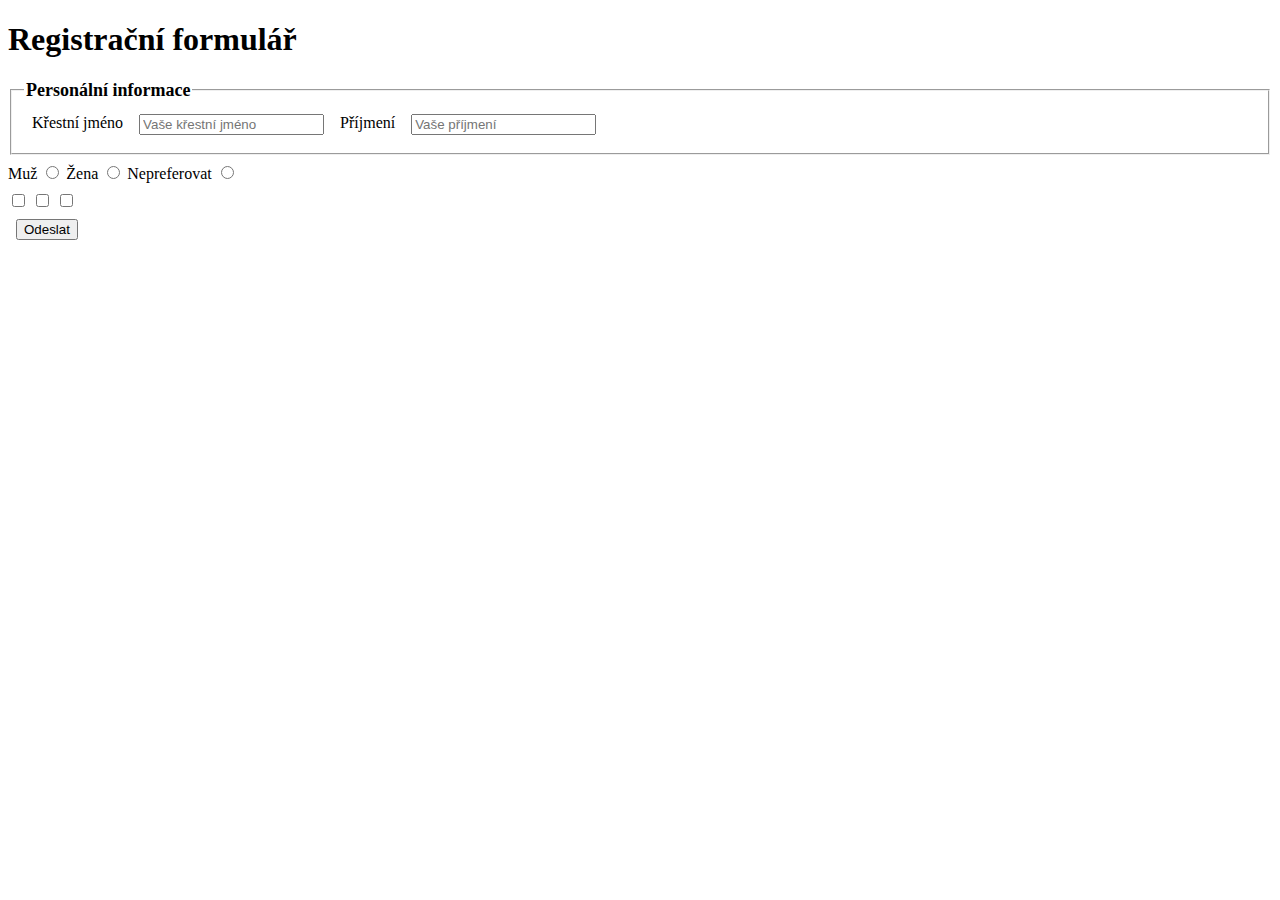
==== form.html @ 68273452 "edit" ====
<!DOCTYPE html>
<html lang="en">
<head>
    <meta charset="UTF-8">
    <meta name="viewport" content="width=device-width, initial-scale=1.0">
    <title>Registrační formulář</title>
    <style>
        .btn {
            margin-top: 5px;
        }
        .my-1 {
            margin: 8px 0;
        }
        div {
            margin: 8px;
        }
        .pi {
            font-weight: bold;
            font-size: large;
        }
        fieldset {
            display: flex;
        }
    </style>
</head>
<body>
    <h1>Registrační formulář</h1>
    <form>
        <fieldset>
            <legend class="pi">Personální informace</legend>
            <div><label for="krestni">Křestní jméno</label></div>
            <div><input type="text" name="krestni" id="krestni" placeholder="Vaše křestní jméno"></div>
            <div><label for="krestni">Příjmení</label></div>
            <div><input type="password" name="prijmeni" id="prijmeni" placeholder="Vaše příjmení"></div>
            
        </fieldset>
        <div class="my-1">
            <label for="muz">Muž</label>
            <input type="radio" name="pohlavi" id="muz">
            <label for="muz">Žena</label>
            <input type="radio" name="pohlavi" id="zena">
            <label for="muz">Nepreferovat</label>
            <input type="radio" name="pohlavi" id="nepreferovat">
        </div>
        <div class="my-1">
            <label for=""></label>
            <input type="checkbox" name="" id="">
            <label for=""></label>
            <input type="checkbox" name="" id="">
            <label for=""></label>
            <input type="checkbox" name="" id="">
        </div>

        <div class="btn"><input type="submit" value="Odeslat"></div>
    </form>



</body>
</html>
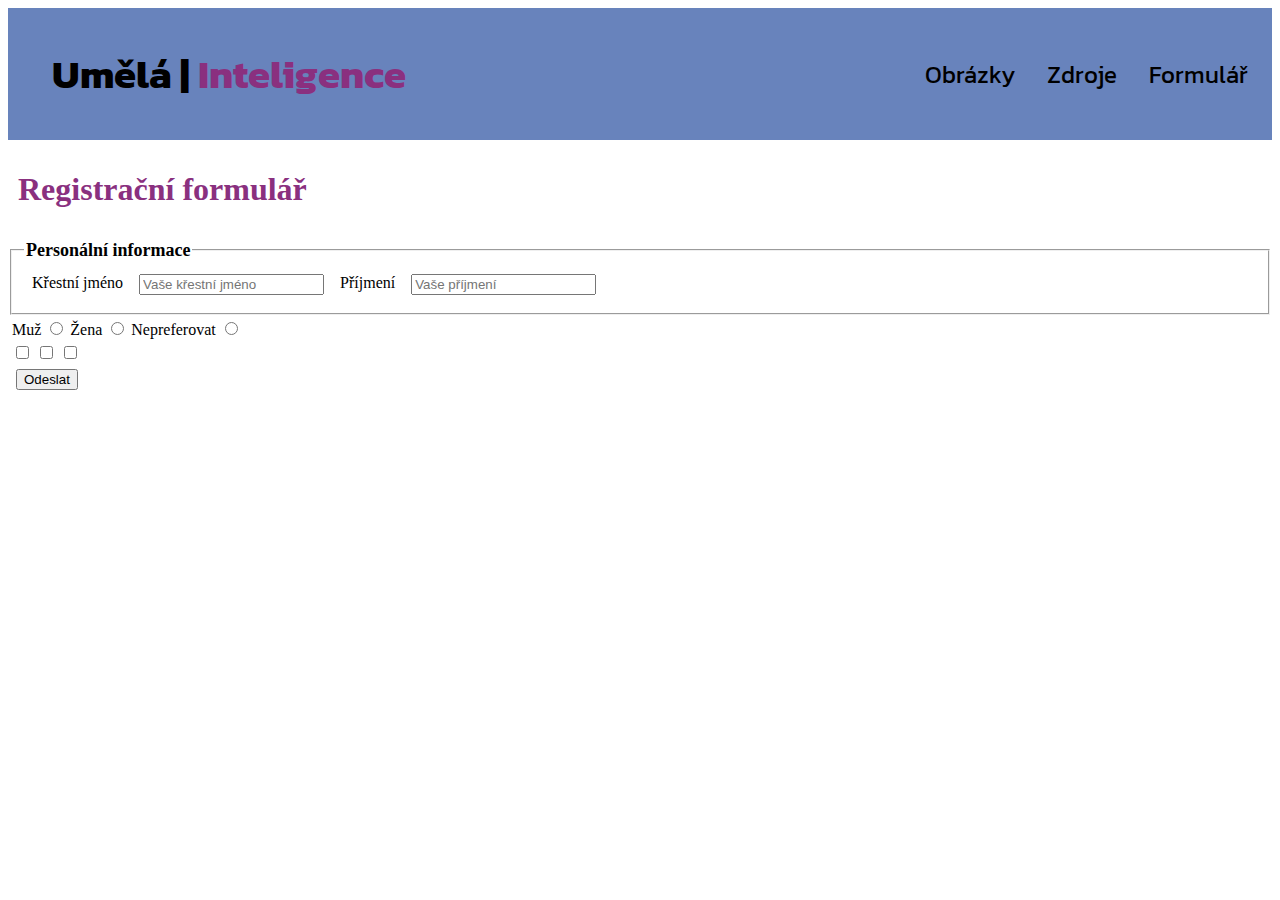
==== commit 5e06e141: "edi" ====
--- a/form.html
+++ b/form.html
@@ -4,12 +4,16 @@
     <meta charset="UTF-8">
     <meta name="viewport" content="width=device-width, initial-scale=1.0">
     <title>Registrační formulář</title>
+    <link rel="stylesheet" href="https://cdnjs.cloudflare.com/ajax/libs/font-awesome/6.4.2/css/all.min.css"
+        integrity="sha512-z3gLpd7yknf1YoNbCzqRKc4qyor8gaKU1qmn+CShxbuBusANI9QpRohGBreCFkKxLhei6S9CQXFEbbKuqLg0DA=="
+        crossorigin="anonymous" referrerpolicy="no-referrer" />
+        <link rel="stylesheet" href="./css/style_form.css">
     <style>
         .btn {
-            margin-top: 5px;
+            margin-top: 6px;
         }
         .my-1 {
-            margin: 8px 0;
+            margin: 4px ;
         }
         div {
             margin: 8px;
@@ -22,8 +26,22 @@
             display: flex;
         }
     </style>
+
 </head>
 <body>
+
+    <nav id="navbar">
+        <div class="logec">
+            <p id="logo" href="index.html"><i class="fa-solid fa-code fa-fade fa-2m icon-code"></i>&nbsp;Umělá&nbsp;|&nbsp;<span id="logo2">Inteligence</span></p>
+        </div>
+        <ul>
+            <li><a href="index.html"><i class="fa-solid fa-house fa-fade"></i></a></li>
+            <li><a href="https://www.shutterstock.com/cs/search/um%C4%9Bl%C3%A1-inteligence" target="_blank">Obrázky</a></li>
+            <li><a href="https://cs.wikipedia.org/wiki/Um%C4%9Bl%C3%A1_inteligence" target="_blank">Zdroje</a></li>
+            <li><a href="form.html">Formulář</a></li>
+        </ul>
+    </nav>
+
     <h1>Registrační formulář</h1>
     <form>
         <fieldset>
--- a/css/style_form.css
+++ b/css/style_form.css
@@ -0,0 +1,252 @@
+@import url('https://fonts.googleapis.com/css2?family=Inter:wght@300&display=swap');
+@import url('https://fonts.googleapis.com/css2?family=Kanit:wght@300&display=swap');
+
+  <link rel="preconnect" href="https://fonts.googleapis.com">
+  <link rel="preconnect" href="https://fonts.gstatic.com" crossorigin>
+  <link href="https://fonts.googleapis.com/css2?family=Gabarito&display=swap" rel="stylesheet">
+
+* {
+    margin: 0;
+    padding: 0;
+    box-sizing: border-box;
+}
+
+:root {
+    --primary-color: #6883BC;
+    --secondary-color: #8A307F;
+}
+
+#logo {
+    font-weight: bold;
+    font-size: 2.5rem;
+    display: flex;
+    font-family: 'Kanit', sans-serif;
+    padding: 20px;
+    margin-top: auto;
+    margin-bottom: auto;
+}
+
+#logo2 {
+    color: var(--secondary-color);
+}
+
+.icon-code {
+    padding-top: 0.5rem;
+}
+
+.text-primary {
+    background-color: none;
+    color: var(--primary-color);
+    font-family: 'Inter', sans-serif;
+}
+
+.text-secondary {
+    background-color: none;
+    color: var(--secondary-color);
+    font-family: 'Inter', sans-serif;
+}
+
+#navbar {
+    background-color: var(--primary-color);
+    color: black;
+    display: flex;
+    justify-content: space-between;
+    flex-wrap: wrap;
+    padding: 8px;
+}
+
+#navbar a {
+    color: black;
+    text-decoration: none;
+    font-size: 1.5rem;
+}
+
+#logec {
+    color: black;
+    text-decoration: none;
+    font-size: 2rem;
+}
+
+#navbar ul {
+    display: flex;
+    list-style: none;
+    align-items: center;
+}
+
+#navbar ul li a {
+    padding: 0.75rem;
+    margin: 0 0.25rem;
+    size: 10px;
+    font-family: 'Kanit', sans-serif;    
+}
+
+#navbar ul li a:hover {
+    background-color: var(--secondary-color);
+    border-radius: 5px;
+}
+
+@media only screen and (max-width:700px) {
+    #navbar ul {
+        margin-top: 1rem;
+    }
+}
+
+table, th, td {
+    border: 2px solid grey;
+}
+
+h1 {
+    color: var(--secondary-color);
+    padding: 10px
+}
+
+body {
+    width: auto;
+}
+
+h2, h3 {
+    color: black;
+    margin: 2px;
+    font-size: 2rem;
+    font-family: 'Inter', sans-serif;
+}
+
+h4 {
+    color: black;
+    margin: 2px;
+    font-size: 1.5rem;
+    font-family: 'Inter', sans-serif;
+}
+
+p {
+    padding-left: 30px;
+    padding-right: 60px;
+    font-family: 'Inter', sans-serif;
+    color: black;
+    font-size: 1.5rem;
+}
+
+#zdroje {
+    text-align: left;
+    color: black;
+    font-size: 1.5rem;
+}
+
+#showcase {
+    background: #333 url('../img/ai-picture.jpg') no-repeat center center/cover;
+    height: 110vh;
+}
+
+#showcase .showcase-content {
+    display: flex;
+    flex-direction: column;
+    text-align: center;
+    justify-content: center;
+    align-items: center;
+    height: 100%;
+    padding: 0 2rem;
+    background-color: rgba(0,0,0,.5);
+}
+
+.l-heading {
+    font-size: 4rem;
+    margin-bottom: 1.3rem;
+    line-height: 1.1;
+    font-family: 'Kanit', sans-serif;  
+    color: var(--primary-color);
+}
+
+.lead {
+    font-size: 1.4rem;
+    margin-bottom: 2rem;
+    font-weight: bold;
+    text-align: center;
+    display: flex;
+    color: var(--secondary-color);
+}
+
+.container {
+    max-width: 1000px;
+    margin: auto;
+    padding: 0 2rem;
+}
+
+.text-center {
+    text-align: center;
+}
+
+.m-heading {
+    font-size: 2rem;
+    margin-bottom: 1rem;
+    padding-top: 2rem;
+}
+
+.py-1 {
+    padding: 1.5rem 0;
+}
+
+#what .items {
+    display: flex;
+    padding-bottom: 3rem;
+}
+
+#what .item {
+    text-align: center;
+    padding: 1rem;
+    flex: 1;
+}
+
+#what .items .item i {
+    background-color: var(--primary-color);
+    padding: 2rem;
+    border-radius: 50%;
+    margin-bottom: 
+}
+
+.bg-light {
+    background: #f4f4f4;
+    color: #333;
+}
+
+.bg-dark {
+    background: #333;
+    color: #f4f4f4;
+}
+
+.py-1 {
+    padding: 0.5rem 0;
+}
+
+.p-2 {
+    padding: 2rem;
+}
+
+.p-3 {
+    padding: 3rem;
+}
+
+.list {
+    margin: 0.5rem 0;
+    list-style: none;
+}
+
+.list li {
+    padding: 0.5rem 0;
+    border-bottom: #444 dotted 2px;
+    font-family: 'Inter', sans-serif;
+    font-size: 1.2rem;
+}
+
+#who {
+    display: flex;
+}
+
+#who div {
+    flex: 1;
+}
+
+#who .who-img{
+    background: #333 url('../img/ai2-picture.jpg') no-repeat center center/cover;
+    height: 110vh;
+    width: 40vh;
+}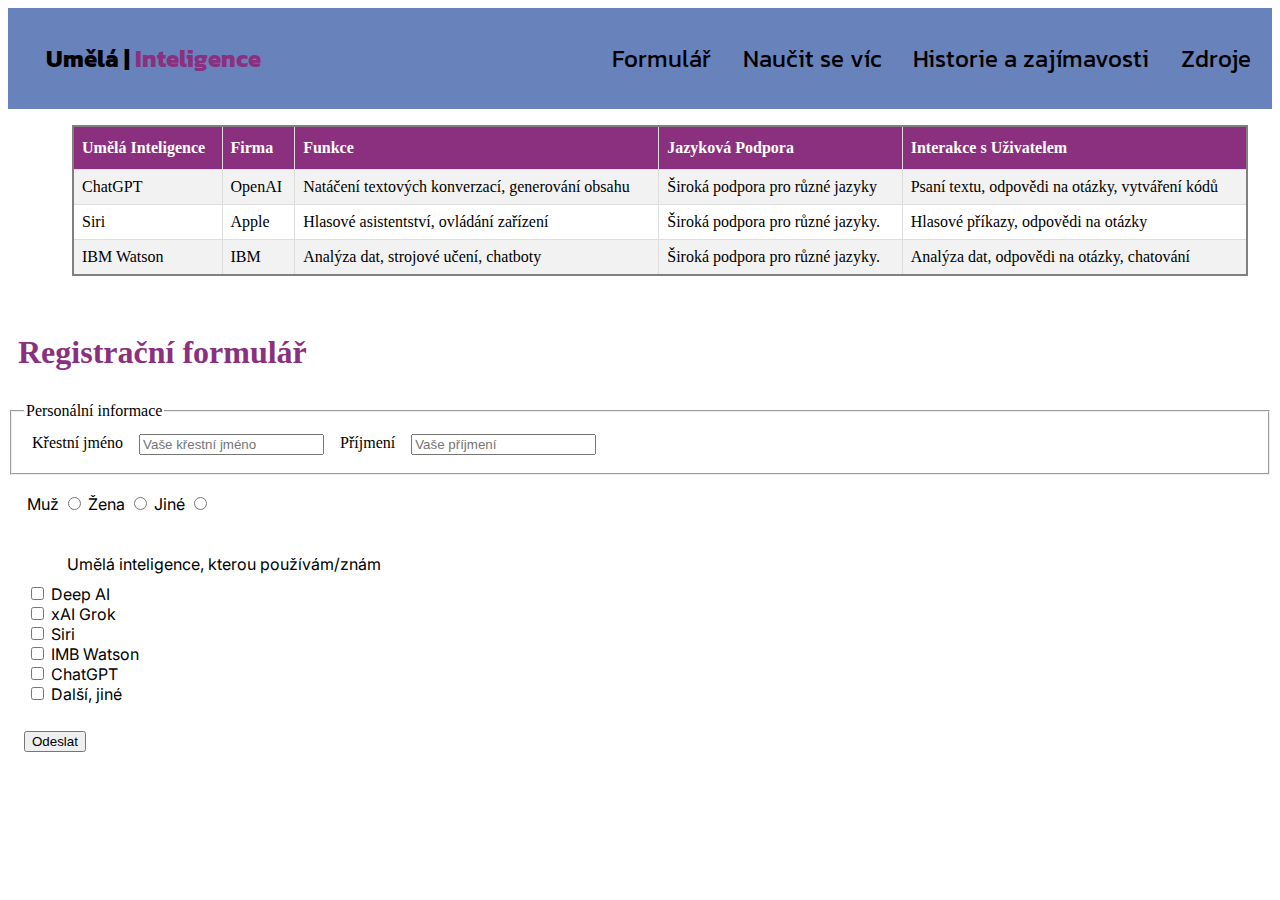
==== commit 9c786234: "edit" ====
--- a/form.html
+++ b/form.html
@@ -7,7 +7,7 @@
     <link rel="stylesheet" href="https://cdnjs.cloudflare.com/ajax/libs/font-awesome/6.4.2/css/all.min.css"
         integrity="sha512-z3gLpd7yknf1YoNbCzqRKc4qyor8gaKU1qmn+CShxbuBusANI9QpRohGBreCFkKxLhei6S9CQXFEbbKuqLg0DA=="
         crossorigin="anonymous" referrerpolicy="no-referrer" />
-        <link rel="stylesheet" href="./css/style_form.css">
+        <link rel="stylesheet" href="./css/style.css">
     <style>
         .btn {
             margin-top: 6px;
@@ -32,47 +32,87 @@
 
     <nav id="navbar">
         <div class="logec">
-            <p id="logo" href="index.html"><i class="fa-solid fa-code fa-fade fa-2m icon-code"></i>&nbsp;Umělá&nbsp;|&nbsp;<span id="logo2">Inteligence</span></p>
+            <a id="logo" href="index.html"><i class="fa-solid fa-code fa-fade fa-2m icon-code"></i>&nbsp;Umělá&nbsp;|&nbsp;<span id="logo2">Inteligence</span></a>
         </div>
         <ul>
             <li><a href="index.html"><i class="fa-solid fa-house fa-fade"></i></a></li>
-            <li><a href="https://www.shutterstock.com/cs/search/um%C4%9Bl%C3%A1-inteligence" target="_blank">Obrázky</a></li>
+            <li><a href="form.html">Formulář</a></li>
+            <li><a href="index.html#naucitese">Naučit se víc</a></li>
+            <li><a href="index.html#historie_zajimavosti">Historie a zajímavosti</a></li>
             <li><a href="https://cs.wikipedia.org/wiki/Um%C4%9Bl%C3%A1_inteligence" target="_blank">Zdroje</a></li>
-            <li><a href="form.html">Formulář</a></li>
         </ul>
     </nav>
+
+    <table class="my-table">
+        <tr>
+            <th>Umělá Inteligence</th>
+            <th>Firma</th>
+            <th>Funkce</th>
+            <th>Jazyková Podpora</th>
+            <th>Interakce s Uživatelem</th>
+        </tr>
+        <tr>
+            <td>ChatGPT</td>
+            <td>OpenAI</td>
+            <td>Natáčení textových konverzací, generování obsahu</td>
+            <td>Široká podpora pro různé jazyky</td>
+            <td>Psaní textu, odpovědi na otázky, vytváření kódů</td>
+        </tr>
+        <tr>
+            <td>Siri</td>
+            <td>Apple</td>
+            <td>Hlasové asistentství, ovládání zařízení</td>
+            <td>Široká podpora pro různé jazyky.</td>
+            <td>Hlasové příkazy, odpovědi na otázky</td>
+        </tr>
+        <tr>
+            <td>IBM Watson</td>
+            <td>IBM</td>
+            <td>Analýza dat, strojové učení, chatboty</td>
+            <td>Široká podpora pro různé jazyky.</td>
+            <td>Analýza dat, odpovědi na otázky, chatování</td>
+        </tr>
+    </table>
 
     <h1>Registrační formulář</h1>
     <form>
         <fieldset>
-            <legend class="pi">Personální informace</legend>
+            <legend>Personální informace</legend>
             <div><label for="krestni">Křestní jméno</label></div>
             <div><input type="text" name="krestni" id="krestni" placeholder="Vaše křestní jméno"></div>
             <div><label for="krestni">Příjmení</label></div>
-            <div><input type="password" name="prijmeni" id="prijmeni" placeholder="Vaše příjmení"></div>
-            
+            <div><input type="text" name="prijmeni" id="prijmeni" placeholder="Vaše příjmení"></div>
         </fieldset>
-        <div class="my-1">
+        <div class="myform">
             <label for="muz">Muž</label>
             <input type="radio" name="pohlavi" id="muz">
             <label for="muz">Žena</label>
             <input type="radio" name="pohlavi" id="zena">
-            <label for="muz">Nepreferovat</label>
-            <input type="radio" name="pohlavi" id="nepreferovat">
+            <label for="muz">Jiné</label>
+            <input type="radio" name="pohlavi" id="jine">
         </div>
-        <div class="my-1">
-            <label for=""></label>
-            <input type="checkbox" name="" id="">
-            <label for=""></label>
-            <input type="checkbox" name="" id="">
-            <label for=""></label>
-            <input type="checkbox" name="" id="">
+        <div class="myform">
+            <p class="p-form">Umělá inteligence, kterou používám/znám</p>
+            <input type="checkbox" name="ai" id="deep">
+            <label for="">Deep AI</label>
+            <br>
+            <input type="checkbox" name="ai" id="xaigrok">
+            <label for="">xAI Grok</label>
+            <br>
+            <input type="checkbox" name="ai" id="siri">
+            <label for="">Siri</label>
+            <br>
+            <input type="checkbox" name="ai" id="imb">
+            <label for="">IMB Watson</label>
+            <br>
+            <input type="checkbox" name="ai" id="chatgpt">
+            <label for="">ChatGPT</label>
+            <br>
+            <input type="checkbox" name="ai" id="jine">
+            <label for="">Další, jiné</label>
         </div>
-
-        <div class="btn"><input type="submit" value="Odeslat"></div>
+        <div class="div-submit"><input type="submit" value="Odeslat"></div>
     </form>
-
-
 
 </body>
 </html>--- a/css/style.css
+++ b/css/style.css
@@ -0,0 +1,338 @@
+@import url('https://fonts.googleapis.com/css2?family=Inter:wght@300&display=swap');
+@import url('https://fonts.googleapis.com/css2?family=Kanit:wght@300&display=swap');
+@import url('https://fonts.googleapis.com/css2?family=Inter:wght@300&family=Noto+Sans+Georgian:wght@100&display=swap');
+
+  <link rel="preconnect" href="https://fonts.googleapis.com">
+  <link rel="preconnect" href="https://fonts.gstatic.com" crossorigin>
+  <link href="https://fonts.googleapis.com/css2?family=Gabarito&display=swap" rel="stylesheet">
+
+* {
+    margin: 0;
+    padding: 0;
+    box-sizing: border-box;
+}
+
+:root {
+    --primary-color: #6883BC;
+    --secondary-color: #8A307F;
+}
+
+#logo {
+    font-weight: bold;
+    font-size: 2.5rem;
+    display: flex;
+    font-family: 'Kanit', sans-serif;
+    padding: 20px;
+    margin-top: auto;
+    margin-bottom: auto;
+}
+
+#logo2 {
+    color: var(--secondary-color);
+}
+
+.icon-code {
+    padding-top: 0.5rem;
+}
+
+.text-primary {
+    background-color: none;
+    color: var(--primary-color);
+    font-family: 'Inter', sans-serif;
+}
+
+.text-secondary {
+    background-color: none;
+    color: var(--secondary-color);
+    font-family: 'Inter', sans-serif;
+}
+
+#navbar {
+    background-color: var(--primary-color);
+    color: black;
+    display: flex;
+    justify-content: space-between;
+    flex-wrap: wrap;
+    padding: 0.3rem;
+    position: fixed;
+    position: sticky;
+    top: 0;
+    z-index: 1;
+}
+
+#navbar a {
+    color: black;
+    text-decoration: none;
+    font-size: 1.5rem;
+}
+
+#logec {
+    color: black;
+    text-decoration: none;
+    font-size: 2rem;
+}
+
+#navbar ul {
+    display: flex;
+    list-style: none;
+    align-items: center;
+}
+
+#navbar ul li a {
+    padding: 0.75rem;
+    margin: 0 0.25rem;
+    size: 10px;
+    font-family: 'Kanit', sans-serif;    
+}
+
+#navbar ul li a:hover {
+    background-color: var(--secondary-color);
+    border-radius: 5px;
+}
+
+@media only screen and (max-width: 600px) {
+    #navbar {
+        flex-wrap: wrap;
+        justify-content: center;
+    }
+}
+
+table, th, td {
+    border: 2px solid grey;
+}
+
+h1 {
+    color: var(--secondary-color);
+    padding: 10px
+}
+
+body {
+    width: auto;
+}
+
+h2, h3 {
+    color: black;
+    margin: 2px;
+    font-size: 2rem;
+    font-family: 'Inter', sans-serif;
+}
+
+h4 {
+    color: black;
+    margin: 2px;
+    font-size: 1.5rem;
+    font-family: 'Inter', sans-serif;
+}
+
+p {
+    padding-left: 30px;
+    padding-right: 60px;
+    font-family: 'Inter', sans-serif;
+    color: black;
+    font-size: 1.3rem;
+}
+
+#zdroje {
+    text-align: left;
+    color: black;
+    font-size: 1rem;
+    font-family: 'Inter', sans-serif;
+    margin-bottom: 1px;
+}
+
+#showcase {
+    background: #333 url('../img/ai-picture.jpg') no-repeat center center/cover;
+    height: 110vh;
+}
+
+#showcase .showcase-content {
+    display: flex;
+    flex-direction: column;
+    text-align: center;
+    justify-content: center;
+    align-items: center;
+    height: 100%;
+    padding: 0 2rem;
+    background-color: rgba(0,0,0,.5);
+}
+
+.l-heading {
+    font-size: 4rem;
+    margin-bottom: 1.3rem;
+    line-height: 1.1;
+    font-family: 'Kanit', sans-serif;  
+    color: var(--primary-color);
+}
+
+.lead {
+    font-size: 1.4rem;
+    margin-bottom: 2rem;
+    font-weight: bold;
+    text-align: center;
+    display: flex;
+    color: var(--secondary-color);
+}
+
+.btn {
+    display: inline-block;
+    color: white;
+    text-decoration: none;
+    background-color: var(--primary-color);
+    padding: 0.5rem 2rem;
+    font-size: 1.5rem;
+    border: none;
+    border-radius: 7px;
+    font-family: 'Kanit', sans-serif;  
+}
+
+ .btn:hover {
+    background-color: var(--secondary-color);
+ }
+
+.container {
+    max-width: 1000px;
+    margin: auto;
+    padding: 0 2rem;
+    padding-top: 1rem;
+}
+
+.text-center {
+    text-align: center;
+}
+
+.text-top {
+    margin-top: 6rem;
+}
+
+.m-heading {
+    font-size: 2rem;
+    margin-bottom: 1rem;
+    padding-top: 2rem;
+}
+
+.py-1 {
+    padding: 1.5rem 0;
+}
+
+#naucitese .items {
+    display: flex;
+    padding-bottom: 3rem;
+    margin-top: 3rem;
+}
+
+#naucitese .item {
+    text-align: center;
+    padding: 0rem;
+    flex: 1;
+}
+
+#naucitese .items .item i {
+    background-color: var(--primary-color);
+    padding: 2rem;
+    border-radius: 50%;
+}
+
+.bg-light {
+    background: #f4f4f4;
+    color: #333;
+}
+
+.bg-dark {
+    background: #333;
+    color: #f4f4f4;
+}
+
+.py-1 {
+    padding: 0.5rem 0;
+}
+
+.p-2 {
+    padding: 2rem;
+}
+
+.p-3 {
+    padding: 3rem;
+}
+
+.list {
+    margin: 0.5rem 0;
+    list-style: none;
+}
+
+.list li {
+    padding: 0.5rem 0;
+    border-bottom: #444 dotted 2px;
+    font-family: 'Inter', sans-serif;
+    font-size: 1.2rem;
+}
+
+#historie_zajimavosti {
+    display: flex;
+    padding-top: 5rem;
+}
+
+#historie_zajimavosti div {
+    flex: 1;
+}
+
+#historie_zajimavosti .historie_zajimavosti-img{
+    background: #333 url('../img/ai2-picture.jpg') no-repeat center center/cover;
+    height: 110vh;
+    width: 40vh;
+}
+
+table {
+    margin-top: 1rem;
+    margin-bottom: 3rem;
+    margin-left: 4rem;
+    
+}
+
+.my-table {
+    width: 100%;
+    border-collapse: collapse;
+    justify-content: center;
+    width: 93%;
+}
+
+.my-table td,
+.my-table th {
+    border: 1px solid #ddd;
+    padding: 8px;
+}
+
+.my-table tr:nth-child(even) {
+    background-color: #f2f2f2;
+}
+
+.my-table tr:hover {
+    background-color: #ddd;
+}
+
+.my-table th {
+    padding-top: 12px;
+    padding-bottom: 12px;
+    text-align: left;
+    background-color: var(--secondary-color);
+    color: white;
+}
+
+.p-form {
+    text-align: left;
+    font-family: 'Inter', sans-serif;
+    color: black;
+    font-size: 1rem;
+    justify-content: left;
+    margin: 10px;
+}
+
+.myform {
+    padding: 0.7rem;
+    justify-content: space-between;
+    font-family: 'Inter', sans-serif;
+}
+
+.div-submit {
+    padding: 0.50rem;
+    padding-bottom: 5rem;
+}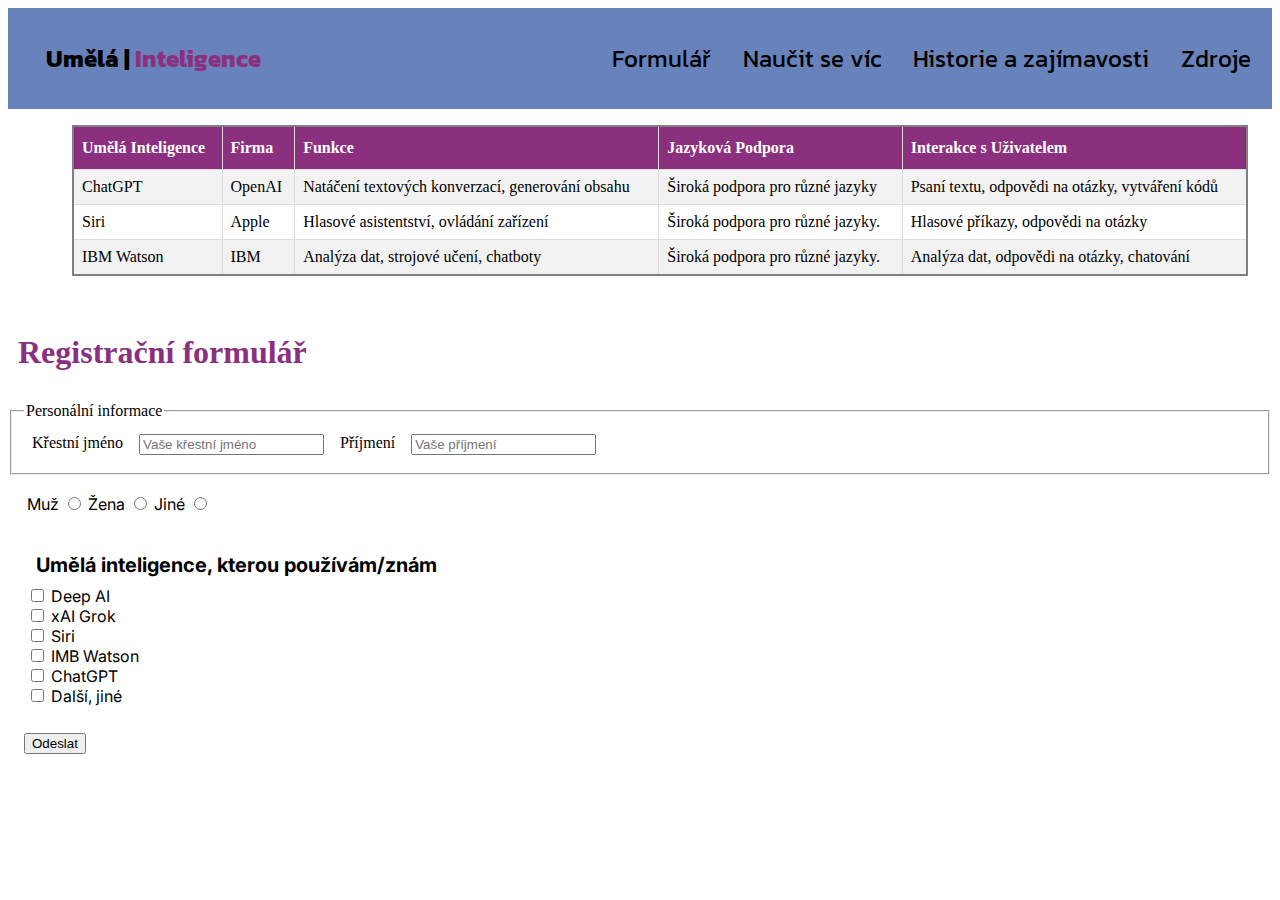
==== commit 587b05b0: "edit" ====
--- a/form.html
+++ b/form.html
@@ -6,7 +6,7 @@
     <title>Registrační formulář</title>
     <link rel="stylesheet" href="https://cdnjs.cloudflare.com/ajax/libs/font-awesome/6.4.2/css/all.min.css"
         integrity="sha512-z3gLpd7yknf1YoNbCzqRKc4qyor8gaKU1qmn+CShxbuBusANI9QpRohGBreCFkKxLhei6S9CQXFEbbKuqLg0DA=="
-        crossorigin="anonymous" referrerpolicy="no-referrer" />
+        crossorigin="anonymous" referrerpolicy="no-referrer">
         <link rel="stylesheet" href="./css/style.css">
     <style>
         .btn {
@@ -26,7 +26,6 @@
             display: flex;
         }
     </style>
-
 </head>
 <body>
 
@@ -80,7 +79,7 @@
             <legend>Personální informace</legend>
             <div><label for="krestni">Křestní jméno</label></div>
             <div><input type="text" name="krestni" id="krestni" placeholder="Vaše křestní jméno"></div>
-            <div><label for="krestni">Příjmení</label></div>
+            <div><label for="prijmeni">Příjmení</label></div>
             <div><input type="text" name="prijmeni" id="prijmeni" placeholder="Vaše příjmení"></div>
         </fieldset>
         <div class="myform">
@@ -92,24 +91,24 @@
             <input type="radio" name="pohlavi" id="jine">
         </div>
         <div class="myform">
-            <p class="p-form">Umělá inteligence, kterou používám/znám</p>
+            <h5>Umělá inteligence, kterou používám/znám</h5>
             <input type="checkbox" name="ai" id="deep">
-            <label for="">Deep AI</label>
+            <label for="deep">Deep AI</label>
             <br>
             <input type="checkbox" name="ai" id="xaigrok">
-            <label for="">xAI Grok</label>
+            <label for="xaigrok">xAI Grok</label>
             <br>
             <input type="checkbox" name="ai" id="siri">
-            <label for="">Siri</label>
+            <label for="siri">Siri</label>
             <br>
             <input type="checkbox" name="ai" id="imb">
-            <label for="">IMB Watson</label>
+            <label for="imb">IMB Watson</label>
             <br>
             <input type="checkbox" name="ai" id="chatgpt">
-            <label for="">ChatGPT</label>
+            <label for="chatgpt">ChatGPT</label>
             <br>
-            <input type="checkbox" name="ai" id="jine">
-            <label for="">Další, jiné</label>
+            <input type="checkbox" name="ai" id="dalsi">
+            <label for="dalsi">Další, jiné</label>
         </div>
         <div class="div-submit"><input type="submit" value="Odeslat"></div>
     </form>
--- a/css/style.css
+++ b/css/style.css
@@ -121,6 +121,13 @@
     color: black;
     margin: 2px;
     font-size: 1.5rem;
+    font-family: 'Inter', sans-serif;
+}
+
+h5 {
+    color: black;
+    margin: 9px;
+    font-size: 20px;
     font-family: 'Inter', sans-serif;
 }
 
@@ -254,6 +261,12 @@
     padding: 3rem;
 }
 
+.nadpis {
+    margin: 10px;
+    font-size: 2rem;
+    text-align: left;
+}
+
 .list {
     margin: 0.5rem 0;
     list-style: none;
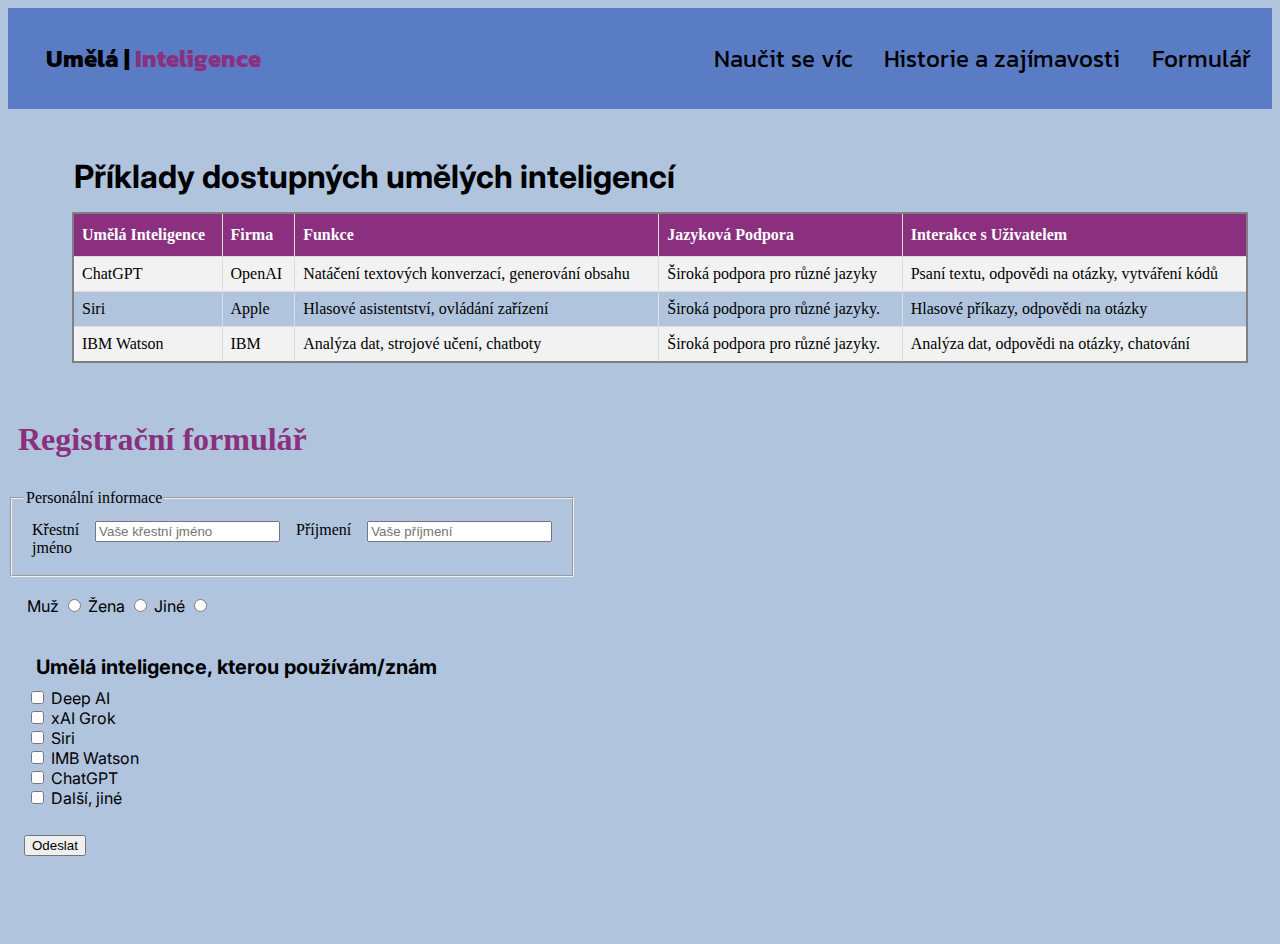
==== commit 73c0d86a: "edit" ====
--- a/form.html
+++ b/form.html
@@ -9,6 +9,10 @@
         crossorigin="anonymous" referrerpolicy="no-referrer">
         <link rel="stylesheet" href="./css/style.css">
     <style>
+        body {
+            background-color: lightsteelblue;
+        }
+
         .btn {
             margin-top: 6px;
         }
@@ -24,6 +28,11 @@
         }
         fieldset {
             display: flex;
+            margin-right: 65rem;
+        }
+        .nadpis {
+            margin-left: 4rem;
+            margin-top: 3rem;
         }
     </style>
 </head>
@@ -35,12 +44,15 @@
         </div>
         <ul>
             <li><a href="index.html"><i class="fa-solid fa-house fa-fade"></i></a></li>
-            <li><a href="form.html">Formulář</a></li>
             <li><a href="index.html#naucitese">Naučit se víc</a></li>
             <li><a href="index.html#historie_zajimavosti">Historie a zajímavosti</a></li>
-            <li><a href="https://cs.wikipedia.org/wiki/Um%C4%9Bl%C3%A1_inteligence" target="_blank">Zdroje</a></li>
+            <li><a href="form.html">Formulář</a></li>
         </ul>
     </nav>
+
+    <div class="nadpis">
+        <h3>Příklady dostupných umělých inteligencí</h3>
+    </div>
 
     <table class="my-table">
         <tr>
--- a/css/style.css
+++ b/css/style.css
@@ -13,7 +13,7 @@
 }
 
 :root {
-    --primary-color: #6883BC;
+    --primary-color: #5a7cc5;
     --secondary-color: #8A307F;
 }
 
@@ -108,6 +108,7 @@
 
 body {
     width: auto;
+    background-color: lightsteelblue;
 }
 
 h2, h3 {
@@ -215,6 +216,7 @@
     font-size: 2rem;
     margin-bottom: 1rem;
     padding-top: 2rem;
+    color: var(--secondary-color);
 }
 
 .py-1 {
@@ -265,7 +267,11 @@
     margin: 10px;
     font-size: 2rem;
     text-align: left;
-}
+    color: var(--primary-color);
+    font-weight: bold;
+}
+
+
 
 .list {
     margin: 0.5rem 0;
@@ -282,10 +288,12 @@
 #historie_zajimavosti {
     display: flex;
     padding-top: 5rem;
+    
 }
 
 #historie_zajimavosti div {
     flex: 1;
+    background-color: #c7d4f0;
 }
 
 #historie_zajimavosti .historie_zajimavosti-img{
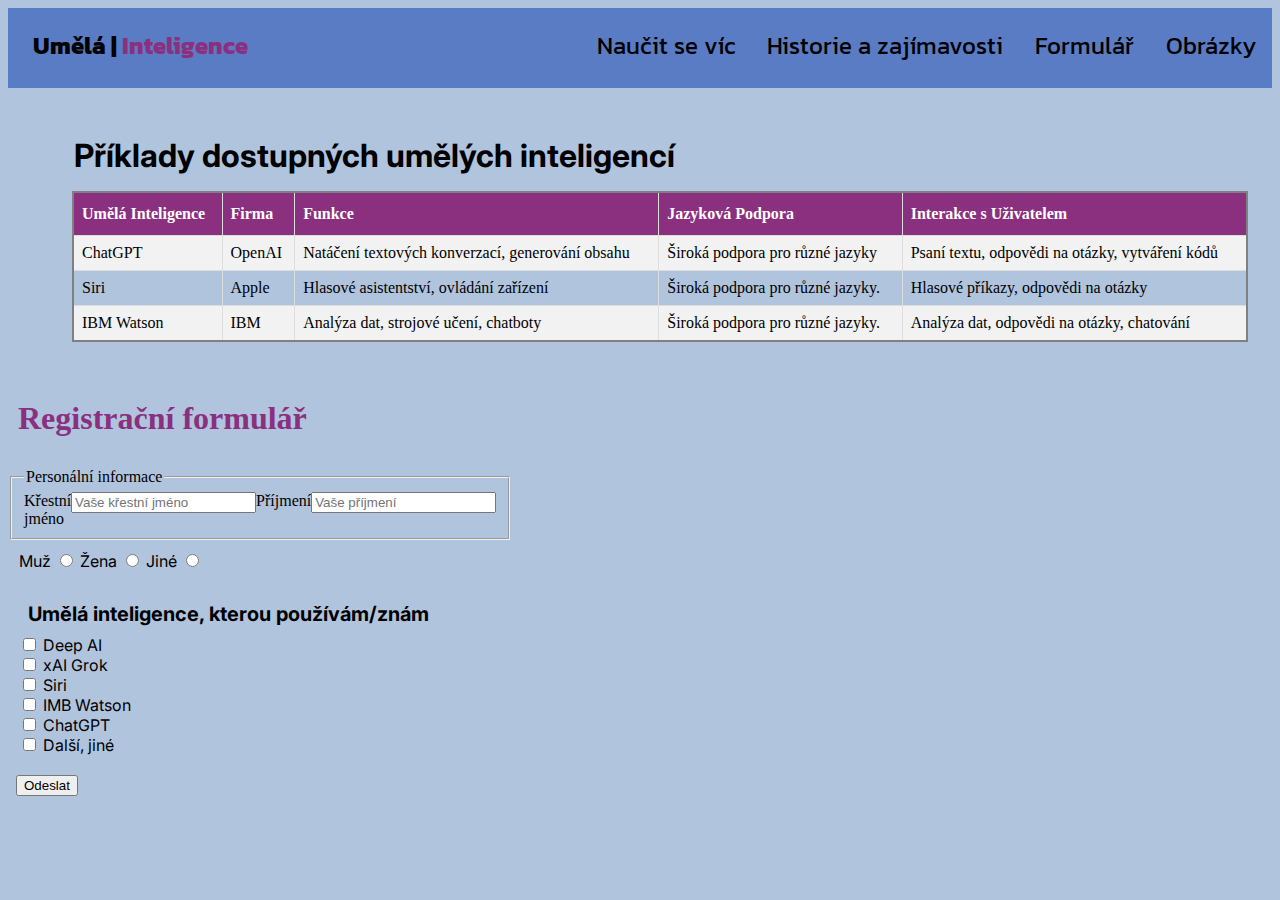
==== commit 515fd52a: "edit" ====
--- a/form.html
+++ b/form.html
@@ -18,9 +18,6 @@
         }
         .my-1 {
             margin: 4px ;
-        }
-        div {
-            margin: 8px;
         }
         .pi {
             font-weight: bold;
@@ -47,6 +44,7 @@
             <li><a href="index.html#naucitese">Naučit se víc</a></li>
             <li><a href="index.html#historie_zajimavosti">Historie a zajímavosti</a></li>
             <li><a href="form.html">Formulář</a></li>
+            <li><a href="obrazky.html">Obrázky</a></li>
         </ul>
     </nav>
 
--- a/css/style.css
+++ b/css/style.css
@@ -53,7 +53,7 @@
     display: flex;
     justify-content: space-between;
     flex-wrap: wrap;
-    padding: 0.3rem;
+    padding-bottom: 0.3rem;
     position: fixed;
     position: sticky;
     top: 0;
@@ -97,6 +97,12 @@
     }
 }
 
+.historie  {
+    color: var(--primary-color);
+    font-weight: bold;
+
+}
+
 table, th, td {
     border: 2px solid grey;
 }
@@ -140,13 +146,7 @@
     font-size: 1.3rem;
 }
 
-#zdroje {
-    text-align: left;
-    color: black;
-    font-size: 1rem;
-    font-family: 'Inter', sans-serif;
-    margin-bottom: 1px;
-}
+
 
 #showcase {
     background: #333 url('../img/ai-picture.jpg') no-repeat center center/cover;
@@ -356,4 +356,17 @@
 .div-submit {
     padding: 0.50rem;
     padding-bottom: 5rem;
+}
+
+#zdroje {
+    text-align: left;
+    color: black;
+    font-size: 1rem;
+    font-family: 'Inter', sans-serif;
+    margin-bottom: 1px;
+    margin-top: 2rem;
+}
+
+#footer {
+    margin-top: 2rem;
 }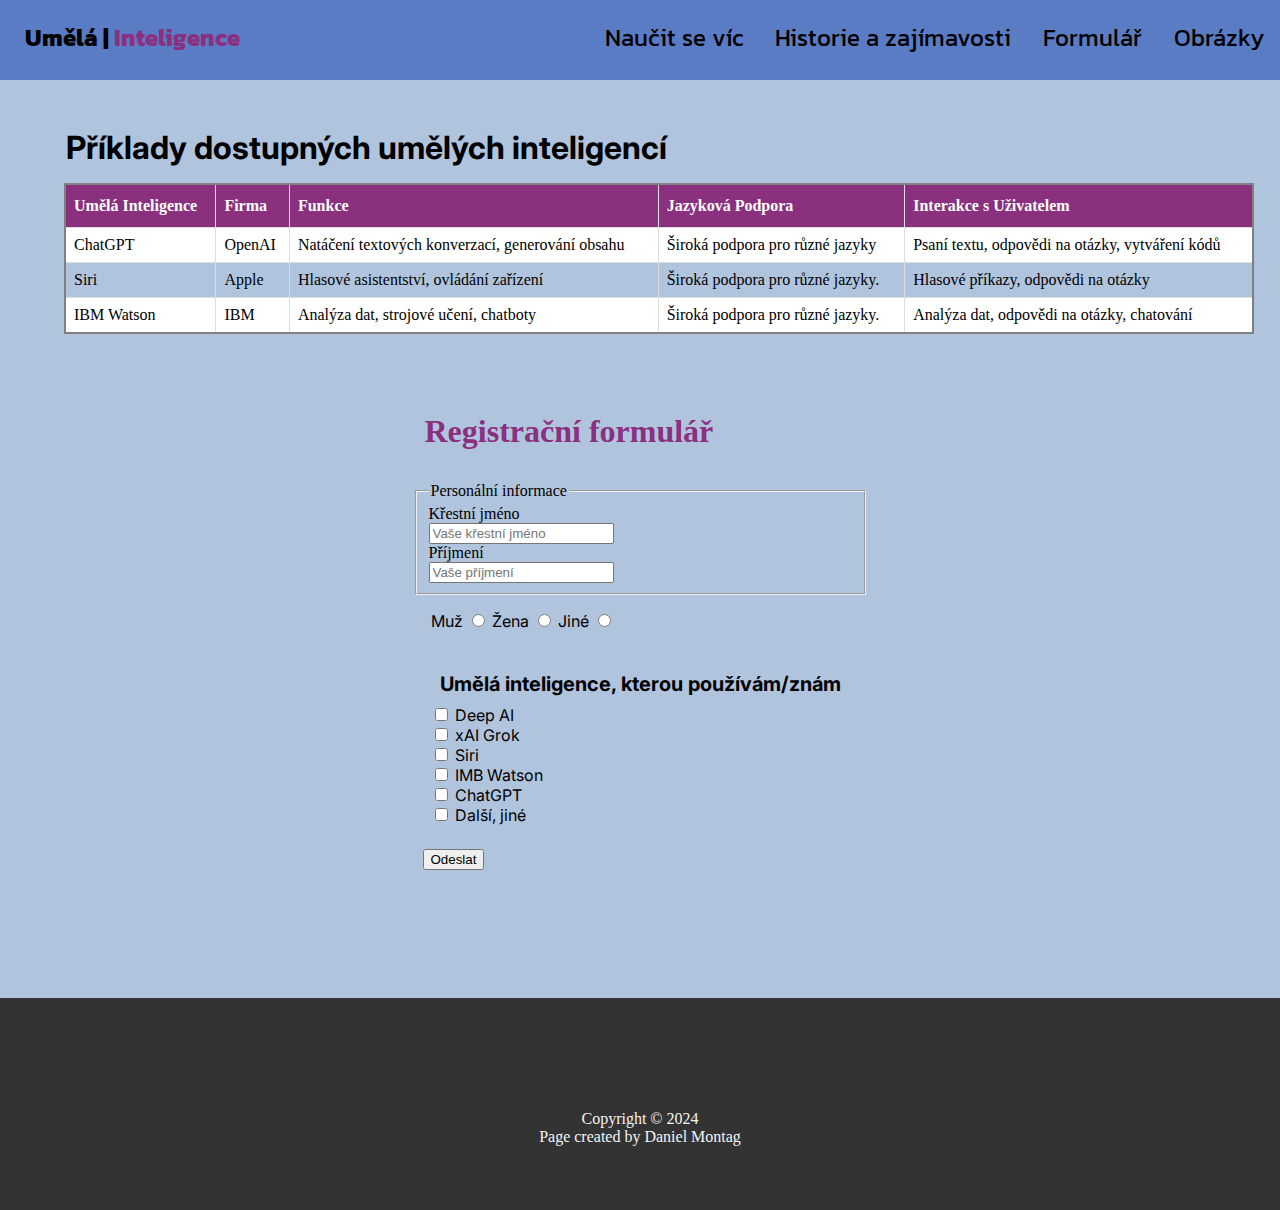
==== commit adda794f: "final-change" ====
--- a/form.html
+++ b/form.html
@@ -48,7 +48,7 @@
         </ul>
     </nav>
 
-    <div class="nadpis">
+    <div class="nadpis" class="nadpis-form">
         <h3>Příklady dostupných umělých inteligencí</h3>
     </div>
 
@@ -82,10 +82,10 @@
             <td>Analýza dat, odpovědi na otázky, chatování</td>
         </tr>
     </table>
-
+<div class="form">
     <h1>Registrační formulář</h1>
     <form>
-        <fieldset>
+        <fieldset class="fieldset">
             <legend>Personální informace</legend>
             <div><label for="krestni">Křestní jméno</label></div>
             <div><input type="text" name="krestni" id="krestni" placeholder="Vaše křestní jméno"></div>
@@ -122,6 +122,17 @@
         </div>
         <div class="div-submit"><input type="submit" value="Odeslat"></div>
     </form>
+</div>
+    <footer id="footer" class="bg-dark text-center py-1">
+        <div class="container">
+            <div>
+                <a>Copyright &copy; 2024</a>
+            </div>
+            <div>
+                <a>Page created by Daniel Montag</a>
+            </div>
+        </div>
+    </footer>
 
 </body>
 </html>--- a/css/style.css
+++ b/css/style.css
@@ -11,6 +11,10 @@
     padding: 0;
     box-sizing: border-box;
 }
+
+body {
+    margin: 0;
+  }
 
 :root {
     --primary-color: #5a7cc5;
@@ -97,12 +101,6 @@
     }
 }
 
-.historie  {
-    color: var(--primary-color);
-    font-weight: bold;
-
-}
-
 table, th, td {
     border: 2px solid grey;
 }
@@ -154,6 +152,22 @@
 }
 
 #showcase .showcase-content {
+    display: flex;
+    flex-direction: column;
+    text-align: center;
+    justify-content: center;
+    align-items: center;
+    height: 100%;
+    padding: 0 2rem;
+    background-color: rgba(0,0,0,.5);
+}
+
+#showcase2 {
+    background: #333 url('../img/ai-picture2.jpg') no-repeat center center/cover;
+    height: 90vh;
+}
+
+#showcase2 .showcase-content {
     display: flex;
     flex-direction: column;
     text-align: center;
@@ -267,12 +281,14 @@
     margin: 10px;
     font-size: 2rem;
     text-align: left;
-    color: var(--primary-color);
-    font-weight: bold;
-}
-
-
-
+    color: var(--secondary-color);
+    font-weight: bolder;
+}
+
+.nadpis-form {
+    margin-top: 1rem;
+    margin-bottom: 0.5rem;
+}
 .list {
     margin: 0.5rem 0;
     list-style: none;
@@ -283,6 +299,14 @@
     border-bottom: #444 dotted 2px;
     font-family: 'Inter', sans-serif;
     font-size: 1.2rem;
+}
+
+.historie {
+    margin: 10px;
+    font-size: 2rem;
+    text-align: left;
+    color: var(--secondary-color);
+    font-weight: bolder;
 }
 
 #historie_zajimavosti {
@@ -323,7 +347,7 @@
 }
 
 .my-table tr:nth-child(even) {
-    background-color: #f2f2f2;
+    background-color: #ffffff;
 }
 
 .my-table tr:hover {
@@ -348,10 +372,22 @@
 }
 
 .myform {
-    padding: 0.7rem;
+    padding: 1rem;
     justify-content: space-between;
     font-family: 'Inter', sans-serif;
-}
+    
+}
+
+.form {
+    display: table;
+    margin: 0 auto;
+
+}
+
+.fieldset {
+    margin: 0 auto;
+    display: table;
+  }
 
 .div-submit {
     padding: 0.50rem;
@@ -368,5 +404,7 @@
 }
 
 #footer {
-    margin-top: 2rem;
+    margin-top: 3rem;
+    padding-top: 6rem;
+    padding-bottom: 4rem;
 }